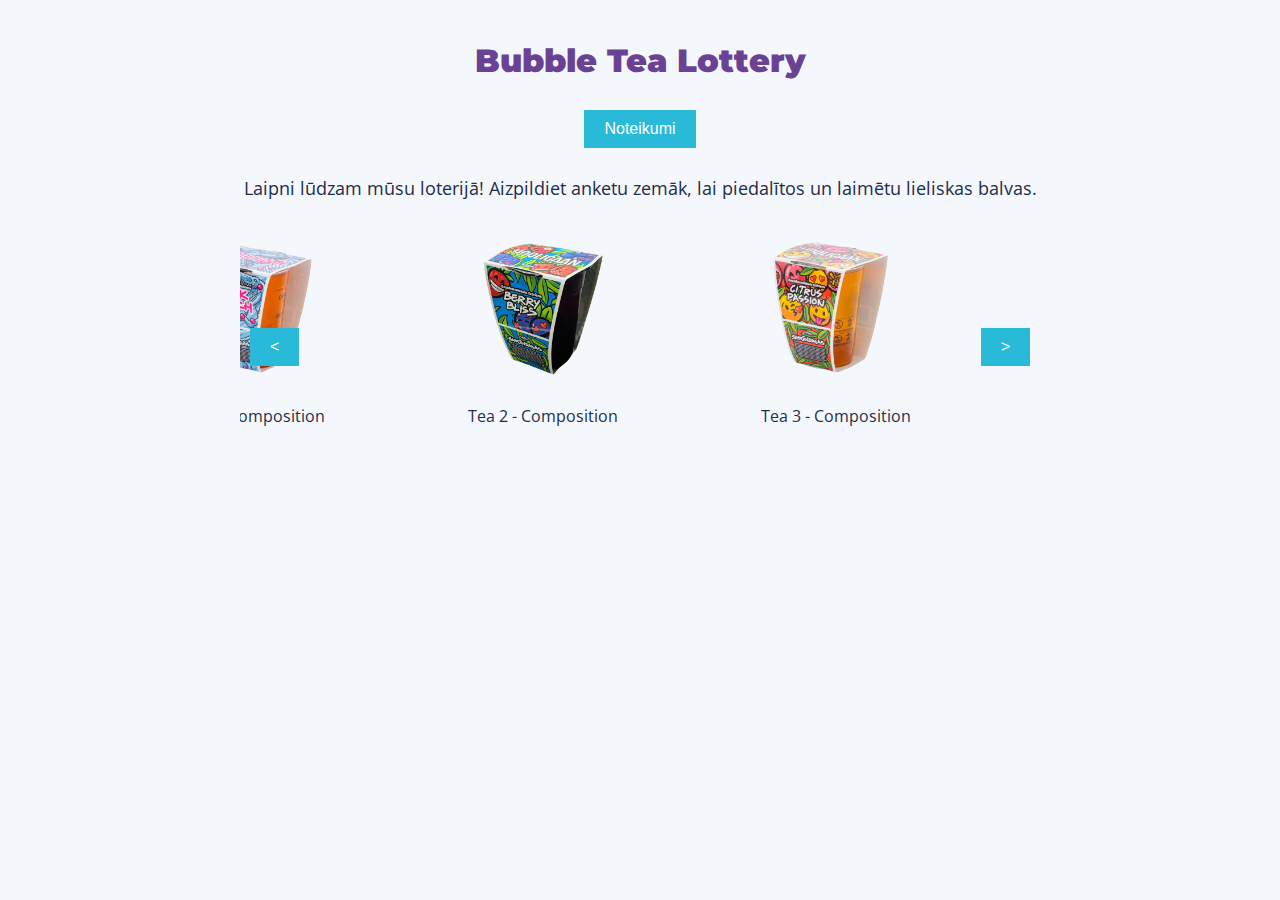
==== index2.html @ 7526d171 "push website" ====
<!DOCTYPE html>
<html lang="lv">
<head>
    <meta charset="UTF-8">
    <meta name="viewport" content="width=device-width, initial-scale=1.0">
    <title>Bubble Tea Lottery</title>
    <link href="https://fonts.googleapis.com/css2?family=Open+Sans:wght@300;400&family=Montserrat:wght@400;900&family=Roboto+Slab:wght@300;700&display=swap" rel="stylesheet">
    <link rel="stylesheet" href="styles2.css">
    <style>
        .tea-gallery {
            position: relative;
            width: 100%;
            overflow: hidden;
        }
        
        .tea-gallery-inner {
            display: flex;
            transition: transform 0.5s;
        }
        
        .tea-item {
            flex-shrink: 0;
            width: calc(100% / 3);
            transform: translateX(-50%);
        }
        
        .tea-item img {
            width: 100%;
            height: auto;
        }
        
        .tea-gallery-button-prev, .tea-gallery-button-next {
            position: absolute;
            top: 50%;
            transform: translateY(-50%);
            cursor: pointer;
        }
        
        .tea-gallery-button-prev {
            left: 10px;
        }
        
        .tea-gallery-button-next {
            right: 10px;
        }
    </style>
</head>
<body>
    <div class="container">
        <h1 class="title">Bubble Tea Lottery</h1>
        <button onclick="openRules()">Noteikumi</button>
        <p class="intro">Laipni lūdzam mūsu loterijā! Aizpildiet anketu zemāk, lai piedalītos un laimētu lieliskas balvas.</p>
        <div class="tea-gallery">
            <div class="tea-gallery-inner">
                <div class="tea-item">
                    <img src="tea1.png" alt="Tea 1">
                    <p>Tea 1 - Composition</p>
                </div>
                <div class="tea-item">
                    <img src="tea2.png" alt="Tea 2">
                    <p>Tea 2 - Composition</p>
                </div>
                <div class="tea-item">
                    <img src="tea3.png" alt="Tea 3">
                    <p>Tea 3 - Composition</p>
                </div>
                <div class="tea-item">
                    <img src="tea4.png" alt="Tea 4">
                    <p>Tea 4 - Composition</p>
                </div>
                <div class="tea-item">
                    <img src="tea5.png" alt="Tea 5">
                    <p>Tea 5 - Composition</p>
                </div>
                <div class="tea-item">
                    <img src="tea6.png" alt="Tea 6">
                    <p>Tea 6 - Composition</p>
                </div>
                <div class="tea-item">
                    <img src="tea7.png" alt="Tea 7">
                    <p>Tea 7 - Composition</p>
                </div>
            </div>
            <button class="tea-gallery-button-prev" onclick="prevTea()">&lt;</button>
            <button class="tea-gallery-button-next" onclick="nextTea()">&gt;</button>
        </div>
        <!-- Rest of your code -->
    </div>
    <script>
        let teaIndex = 0;
        
        function nextTea() {
            if (teaIndex < 5) {
                teaIndex++;
                document.querySelector('.tea-gallery-inner').style.transform = `translateX(-${teaIndex * 33.3333}%)`;
            }
        }
        
        function prevTea() {
            if (teaIndex > 0) {
                teaIndex--;
                document.querySelector('.tea-gallery-inner').style.transform = `translateX(-${teaIndex * 33.3333}%)`;
            }
        }
    </script>
</body>
</html>
---- styles2.css ----
body {
    font-family: 'Open Sans', sans-serif;
    background-color: #f4f8fd;
    color: #1f2d4a;
    margin: 0;
    padding: 0;
}

.container {
    max-width: 800px;
    margin: auto;
    padding: 20px;
    text-align: center;
}

.title {
    font-family: 'Montserrat', sans-serif;
    font-weight: 900;
    color: #6b4293;
    margin-bottom: 20px;
}

button {
    background-color: #28bad8;
    color: #fff;
    border: none;
    padding: 10px 20px;
    font-size: 16px;
    cursor: pointer;
    margin: 10px 0;
}

button:hover {
    background-color: #009fe3;
}

.intro {
    font-size: 18px;
    margin-bottom: 20px;
}

.tea-gallery {
    display: flex;
    flex-wrap: wrap;
    justify-content: space-around;
    margin-bottom: 20px;
}

.tea-item {
    margin: 10px;
    text-align: center;
}

.tea-item img {
    width: 100px;
    height: 100px;
}

form {
    display: flex;
    flex-direction: column;
    align-items: center;
    margin-bottom: 20px;
}

form label {
    margin: 10px 0 5px;
    font-weight: bold;
}

form input[type="text"],
form input[type="tel"],
form input[type="date"] {
    padding: 10px;
    width: 100%;
    max-width: 400px;
    margin-bottom: 10px;
}

form input[type="checkbox"] {
    margin-right: 10px;
}

form button {
    background-color: #f07f39;
    margin-top: 20px;
}

form button:hover {
    background-color: #e83379;
}

.social-networks {
    margin: 20px 0;
}

.social-networks a {
    color: #009fe3;
    margin: 0 10px;
    text-decoration: none;
}

.social-networks a:hover {
    color: #6b4293;
}
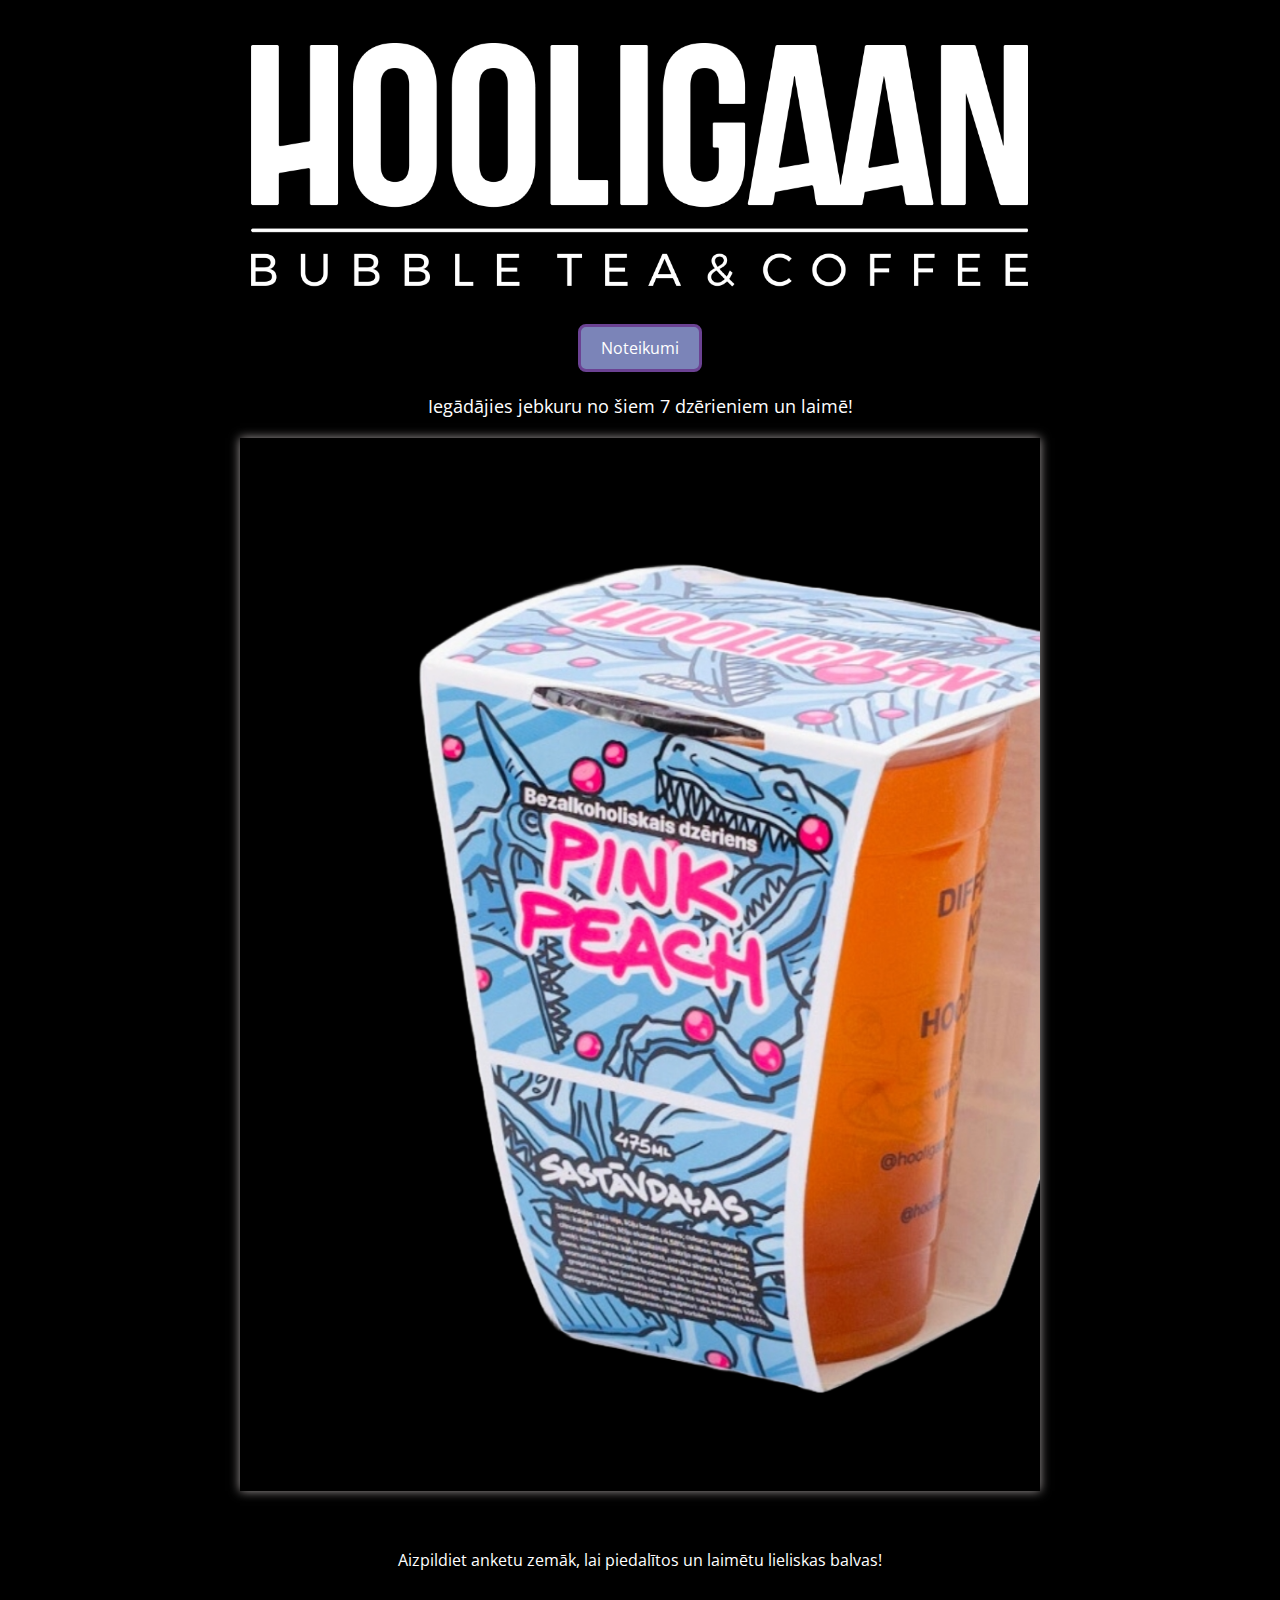
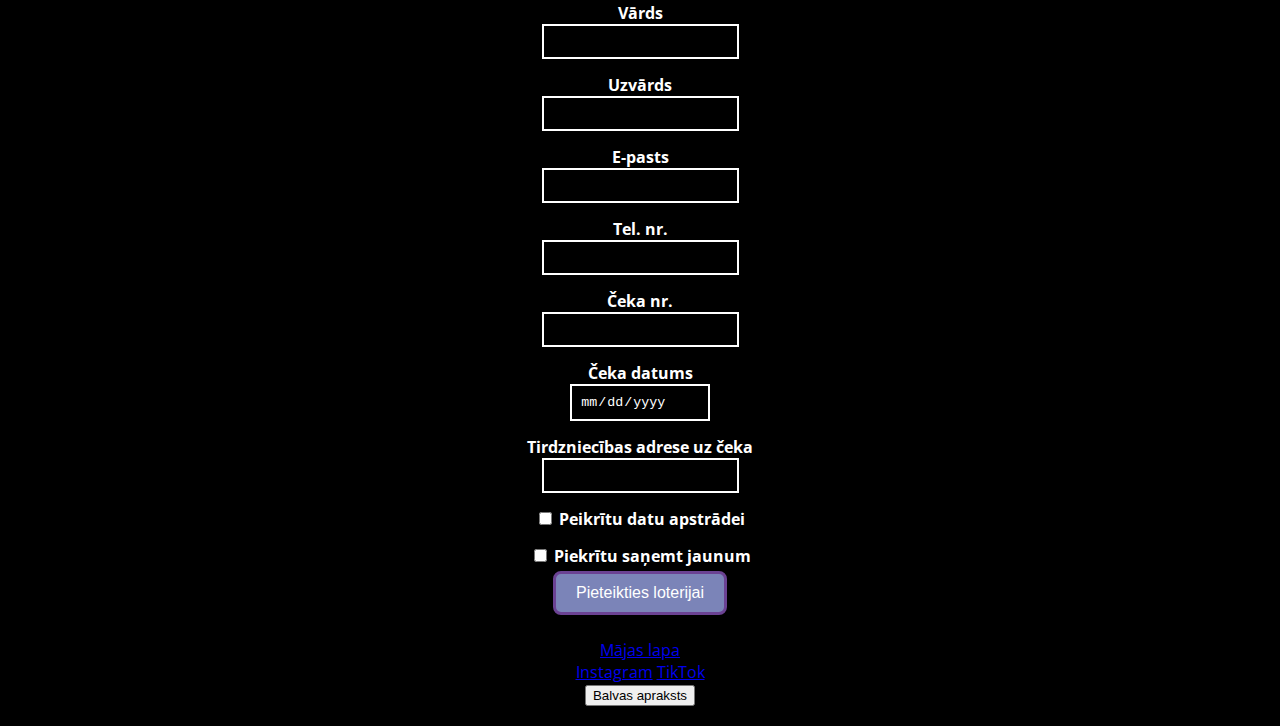
==== commit 2e80b5ff: "solid" ====
--- a/index2.html
+++ b/index2.html
@@ -6,102 +6,56 @@
     <title>Bubble Tea Lottery</title>
     <link href="https://fonts.googleapis.com/css2?family=Open+Sans:wght@300;400&family=Montserrat:wght@400;900&family=Roboto+Slab:wght@300;700&display=swap" rel="stylesheet">
     <link rel="stylesheet" href="styles2.css">
-    <style>
-        .tea-gallery {
-            position: relative;
-            width: 100%;
-            overflow: hidden;
-        }
-        
-        .tea-gallery-inner {
-            display: flex;
-            transition: transform 0.5s;
-        }
-        
-        .tea-item {
-            flex-shrink: 0;
-            width: calc(100% / 3);
-            transform: translateX(-50%);
-        }
-        
-        .tea-item img {
-            width: 100%;
-            height: auto;
-        }
-        
-        .tea-gallery-button-prev, .tea-gallery-button-next {
-            position: absolute;
-            top: 50%;
-            transform: translateY(-50%);
-            cursor: pointer;
-        }
-        
-        .tea-gallery-button-prev {
-            left: 10px;
-        }
-        
-        .tea-gallery-button-next {
-            right: 10px;
-        }
-    </style>
 </head>
 <body>
     <div class="container">
-        <h1 class="title">Bubble Tea Lottery</h1>
-        <button onclick="openRules()">Noteikumi</button>
-        <p class="intro">Laipni lūdzam mūsu loterijā! Aizpildiet anketu zemāk, lai piedalītos un laimētu lieliskas balvas.</p>
-        <div class="tea-gallery">
-            <div class="tea-gallery-inner">
-                <div class="tea-item">
-                    <img src="tea1.png" alt="Tea 1">
-                    <p>Tea 1 - Composition</p>
-                </div>
-                <div class="tea-item">
-                    <img src="tea2.png" alt="Tea 2">
-                    <p>Tea 2 - Composition</p>
-                </div>
-                <div class="tea-item">
-                    <img src="tea3.png" alt="Tea 3">
-                    <p>Tea 3 - Composition</p>
-                </div>
-                <div class="tea-item">
-                    <img src="tea4.png" alt="Tea 4">
-                    <p>Tea 4 - Composition</p>
-                </div>
-                <div class="tea-item">
-                    <img src="tea5.png" alt="Tea 5">
-                    <p>Tea 5 - Composition</p>
-                </div>
-                <div class="tea-item">
-                    <img src="tea6.png" alt="Tea 6">
-                    <p>Tea 6 - Composition</p>
-                </div>
-                <div class="tea-item">
-                    <img src="tea7.png" alt="Tea 7">
-                    <p>Tea 7 - Composition</p>
-                </div>
+        <h1 class="logo"><img src="hooligaan_logo.png" alt="Your Logo"></h1>        
+        <a href="noteikumi.pdf" class="button" target="_blank" download>Noteikumi</a>
+        <p class="intro">Iegādājies jebkuru no šiem 7 dzērieniem un laimē!</p>
+        <div class="carousel-container">
+            <div class="carousel">
+                <img src="tea1.png" alt="Tea 1">
+                <img src="tea2.png" alt="Tea 2">
+                <img src="tea3.png" alt="Tea 3">
+                <img src="tea4.png" alt="Tea 4">
+                <img src="tea5.png" alt="Tea 5">
+                <img src="tea6.png" alt="Tea 6">   
+                <img src="tea7.png" alt="Tea 7">
             </div>
-            <button class="tea-gallery-button-prev" onclick="prevTea()">&lt;</button>
-            <button class="tea-gallery-button-next" onclick="nextTea()">&gt;</button>
         </div>
-        <!-- Rest of your code -->
+        <br>
+        <p> Aizpildiet anketu zemāk, lai piedalītos un laimētu lieliskas balvas!</p>
+      
+        <form id="lotteryForm">
+            <label for="vards">Vārds</label>
+            <input type="text" id="vards" name="vards" required>
+            <label for="uzvards">Uzvārds</label>
+            <input type="text" id="uzvards" name="uzvards" required>
+            <label for="epasts">E-pasts</label>
+            <input type="text" id="epasts" name="epasts" required>
+            <label for="tel">Tel. nr.</label>
+            <input type="tel" id="tel" name="tel" required>
+            <label for="checkNr">Čeka nr.</label>
+            <input type="text" id="checkNr" name="checkNr" required>
+            <label for="checkDate">Čeka datums</label>
+            <input type="date" id="checkDate" name="checkDate" required>
+            <label for="businessAddress">Tirdzniecības adrese uz čeka</label>
+            <input type="text" id="businessAddress" name="businessAddress" required>
+            <label>
+                <input type="checkbox" id="dataProcessing" name="dataProcessing"> Peikrītu datu apstrādei
+            </label>
+            <label>
+                <input type="checkbox" id="receiveNews" name="receiveNews"> Piekrītu saņemt jaunum
+            </label>
+            <button class="button"type="submit">Pieteikties loterijai</button>
+        </form>
+        <a href="https://www.hooligaan.lv/">Mājas lapa</a>
+        <div class="social-networks">
+            <a href="https://www.instagram.com" target="_blank">Instagram</a>
+            <a href="https://www.tiktok.com" target="_blank">TikTok</a>
+        </div>
+        <button onclick="openPrizeDescription()">Balvas apraksts</button>
     </div>
-    <script>
-        let teaIndex = 0;
-        
-        function nextTea() {
-            if (teaIndex < 5) {
-                teaIndex++;
-                document.querySelector('.tea-gallery-inner').style.transform = `translateX(-${teaIndex * 33.3333}%)`;
-            }
-        }
-        
-        function prevTea() {
-            if (teaIndex > 0) {
-                teaIndex--;
-                document.querySelector('.tea-gallery-inner').style.transform = `translateX(-${teaIndex * 33.3333}%)`;
-            }
-        }
-    </script>
+    <script src="script2.js"></script>
 </body>
 </html>--- a/styles2.css
+++ b/styles2.css
@@ -1,7 +1,7 @@
 body {
     font-family: 'Open Sans', sans-serif;
-    background-color: #f4f8fd;
-    color: #1f2d4a;
+    background-color: black; /* Dark background color */
+    color: #ffffff; /* White text color */
     margin: 0;
     padding: 0;
 }
@@ -20,40 +20,42 @@
     margin-bottom: 20px;
 }
 
-button {
-    background-color: #28bad8;
-    color: #fff;
-    border: none;
-    padding: 10px 20px;
-    font-size: 16px;
-    cursor: pointer;
-    margin: 10px 0;
+.logo img {
+    max-width: 100%;
+    height: auto;
 }
 
-button:hover {
-    background-color: #009fe3;
+.button {
+    background-color: #7b84b8; /* Filled color */
+    border: 3px solid #6b4293; /* Border color */
+    color: white;
+    padding: 10px 20px;
+    text-align: center;
+    text-decoration: none;
+    display: inline-block;
+    font-size: 16px;
+    margin: 4px 2px;
+    transition-duration: 0.4s;
+    cursor: pointer;
+    border-radius: 8px; /* Rounded corners */
 }
+
+.button:hover {
+    background-color: #6b4293; /* Border color */
+    color: #ffffff; /* Text color */
+}
+
 
 .intro {
     font-size: 18px;
     margin-bottom: 20px;
 }
 
-.tea-gallery {
-    display: flex;
-    flex-wrap: wrap;
-    justify-content: space-around;
-    margin-bottom: 20px;
-}
-
-.tea-item {
-    margin: 10px;
-    text-align: center;
-}
-
-.tea-item img {
-    width: 100px;
-    height: 100px;
+form label {
+    text-align: left;
+    font-weight: bold;
+    display: block; /* Ensure each label is on a new line */
+    margin-top: 15px; /* Adjust the margin bottom to increase space between questions */
 }
 
 form {
@@ -62,44 +64,44 @@
     align-items: center;
     margin-bottom: 20px;
 }
-
-form label {
-    margin: 10px 0 5px;
-    font-weight: bold;
-}
-
 form input[type="text"],
 form input[type="tel"],
 form input[type="date"] {
-    padding: 10px;
-    width: 100%;
-    max-width: 400px;
-    margin-bottom: 10px;
+    border: 2px solid white; /* White border */
+    color: white; /* White text color */
+    background-color: transparent; /* Transparent background */
+    padding: 8px; /* Add padding for spacing */
+    transition: border-color 0.4s; /* Smooth transition for border color change */
 }
 
-form input[type="checkbox"] {
-    margin-right: 10px;
+form input[type="text"]:focus,
+form input[type="tel"]:focus,
+form input[type="date"]:focus {
+    border-color: #7b84b8; 
 }
 
-form button {
-    background-color: #f07f39;
-    margin-top: 20px;
+.carousel-container {
+    overflow-x: auto;
+    white-space: nowrap;
+    margin-bottom: 20px;
+    box-shadow: 0px 0px 10px rgba(167, 161, 161, 0.995); /* Subtle box shadow */
+    padding: 20px; /* Add some padding for spacing */
+    
 }
 
-form button:hover {
-    background-color: #e83379;
+.carousel {
+    display: flex;
+    transition: transform 0.5s ease;
+    width: 400%; /* Make the carousel 2x wider */
+    
 }
 
-.social-networks {
-    margin: 20px 0;
+.carousel img {
+    width: calc(33.33% - 10px); /* Set the width of each image to one-third of the carousel container minus spacing */
+    height: calc(33.33% - 10px); /* Set the height of each image to maintain aspect ratio */
+    margin: 5px; /* Add some margin between images */
+    object-fit: cover; /* Crop the sides of the images to fit the square dimensions */
+    object-position: center; /* Center the cropped area */
+    display: inline-block;
 }
 
-.social-networks a {
-    color: #009fe3;
-    margin: 0 10px;
-    text-decoration: none;
-}
-
-.social-networks a:hover {
-    color: #6b4293;
-}
